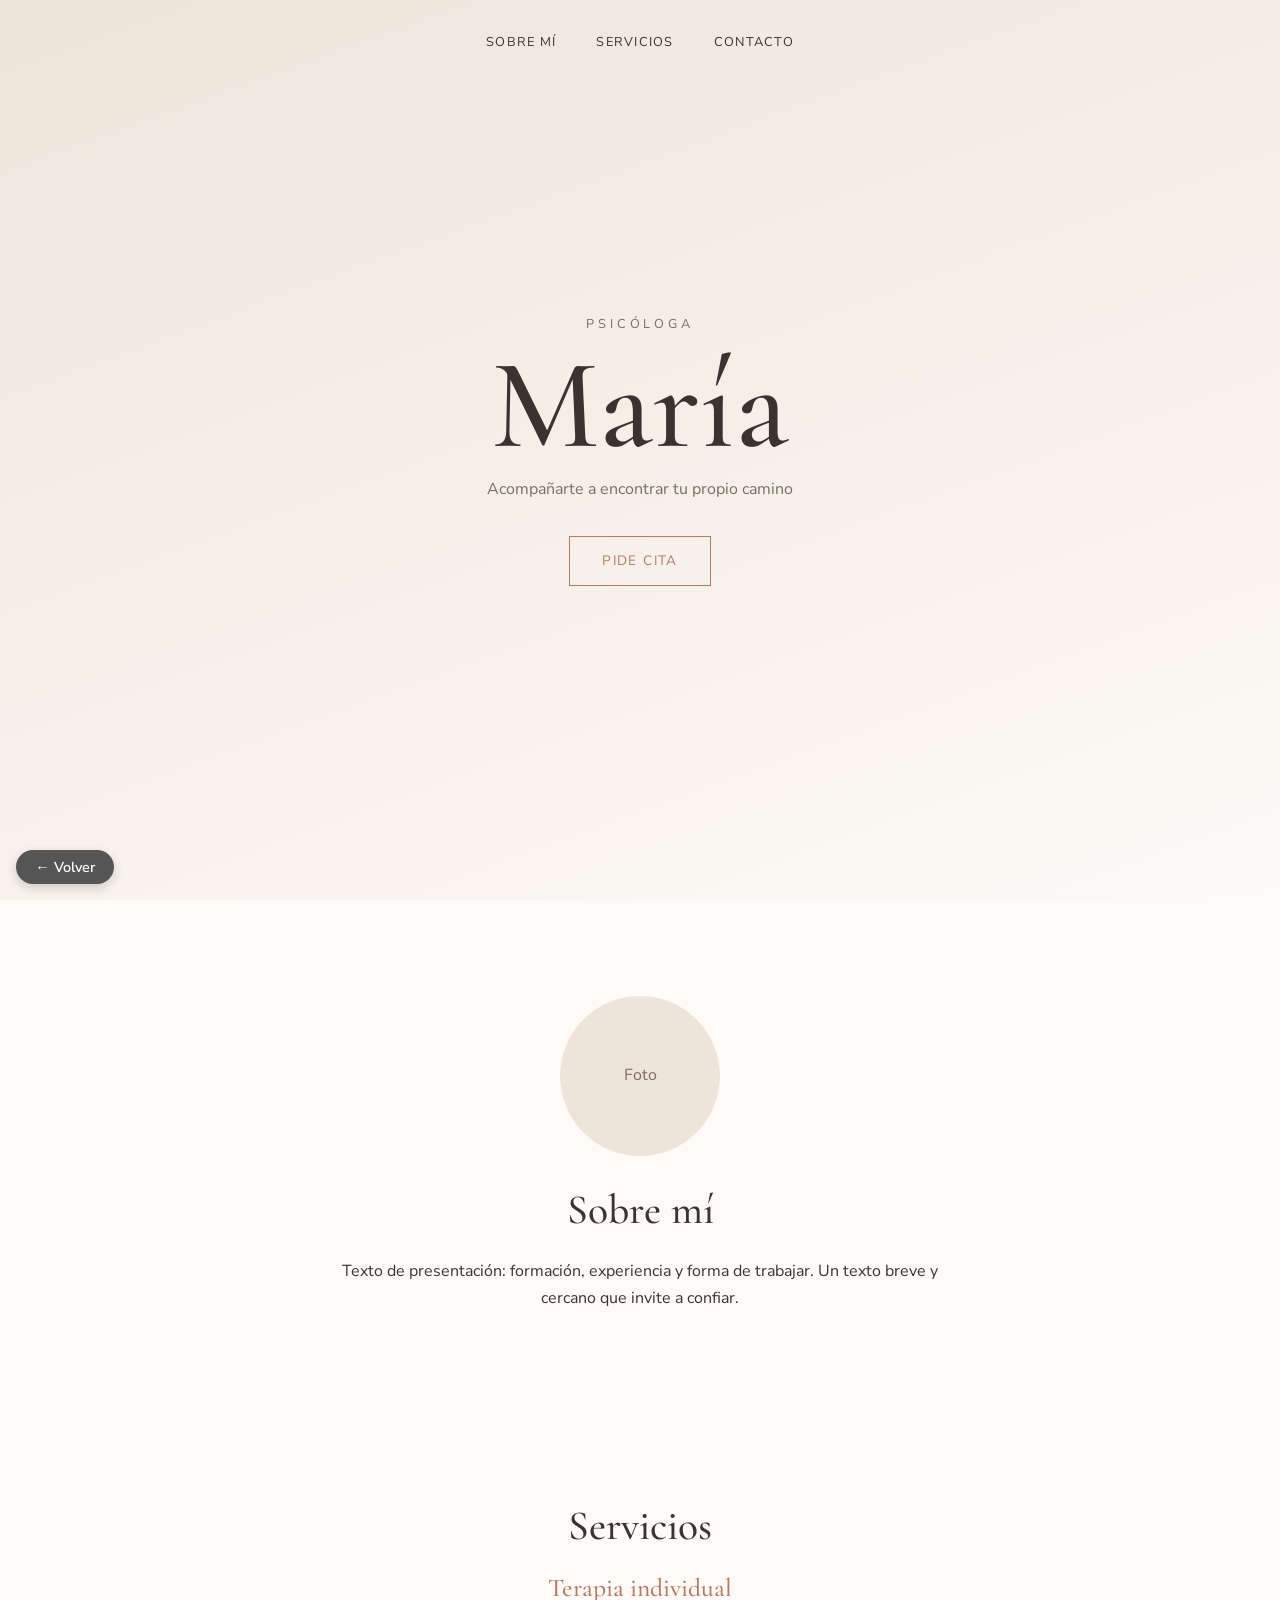
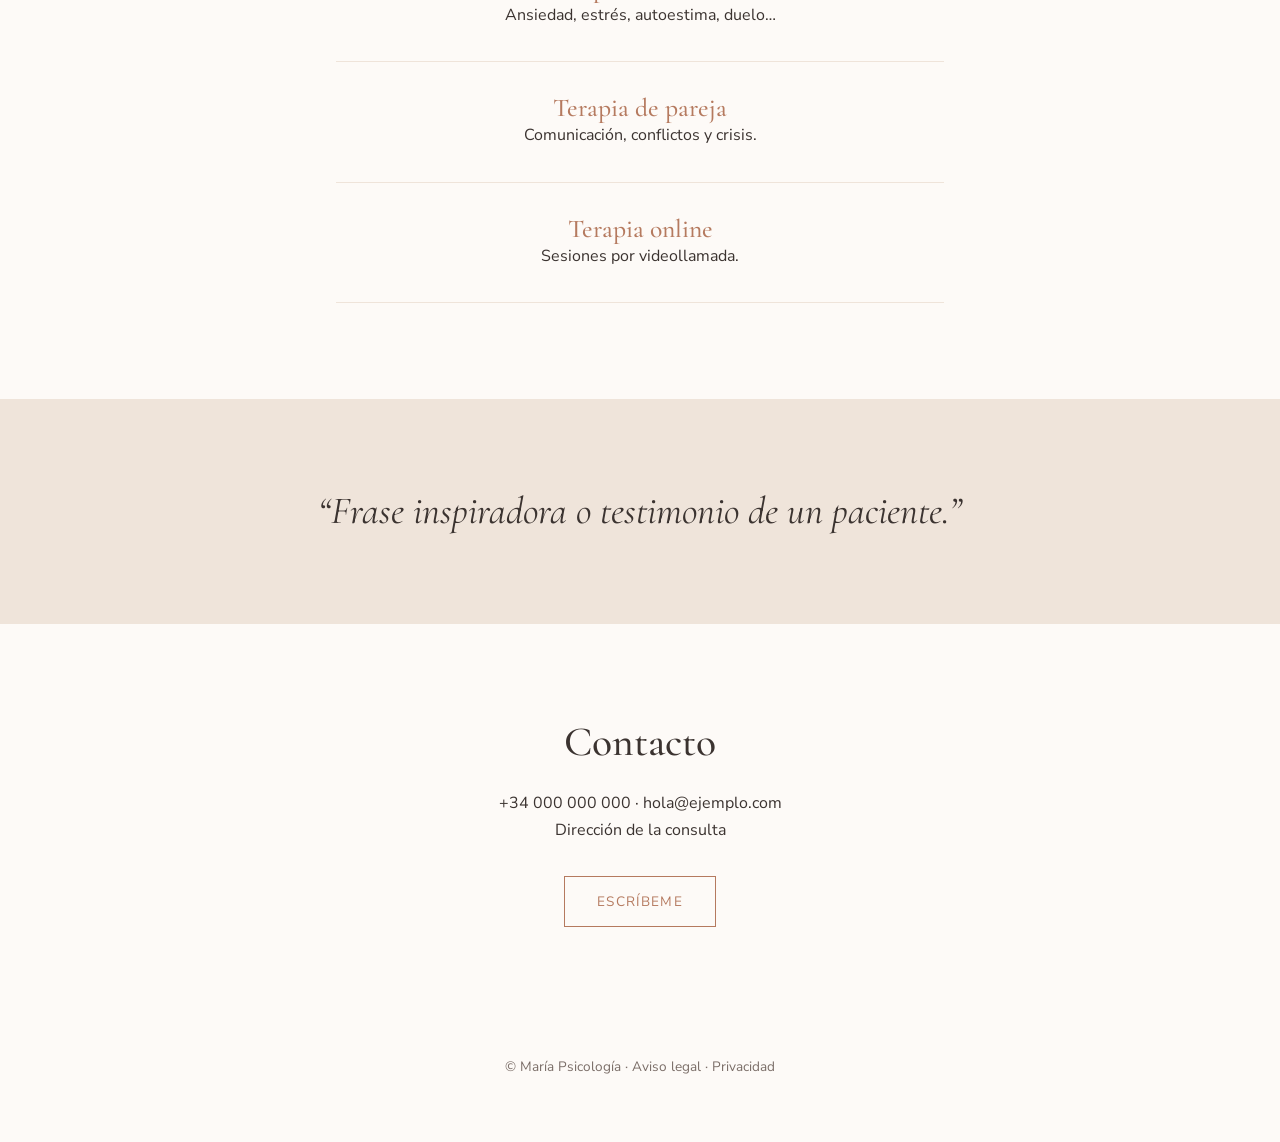
==== estructuras/estructura-2/index.html @ 0d66bf85 "first commit" ====
<!DOCTYPE html>
<html lang="es">
<head>
  <meta charset="UTF-8">
  <meta name="viewport" content="width=device-width, initial-scale=1.0">
  <title>Estructura 2 · Minimalista | María Psicología</title>
  <link rel="preconnect" href="https://fonts.googleapis.com">
  <link rel="preconnect" href="https://fonts.gstatic.com" crossorigin>
  <link href="https://fonts.googleapis.com/css2?family=Cormorant+Garamond:wght@500;600&family=Nunito+Sans:wght@400;600&display=swap" rel="stylesheet">
  <link rel="stylesheet" href="styles.css">
  <link rel="stylesheet" href="../../css/volver.css">
</head>
<body>
  <a href="../../estructuras.html" class="volver">← Volver</a>

  <!-- PORTADA A PANTALLA COMPLETA -->
  <header class="hero">
    <nav class="nav">
      <a href="#sobre-mi">Sobre mí</a>
      <a href="#servicios">Servicios</a>
      <a href="#contacto">Contacto</a>
    </nav>
    <div class="hero__contenido">
      <p class="hero__pre">Psicóloga</p>
      <h1>María</h1>
      <p>Acompañarte a encontrar tu propio camino</p>
      <a href="#contacto" class="btn">Pide cita</a>
    </div>
  </header>

  <main>
    <section id="sobre-mi" class="seccion">
      <div class="foto">Foto</div>
      <h2>Sobre mí</h2>
      <p>Texto de presentación: formación, experiencia y forma de trabajar. Un texto breve y cercano que invite a confiar.</p>
    </section>

    <section id="servicios" class="seccion">
      <h2>Servicios</h2>
      <ul class="servicios">
        <li><h3>Terapia individual</h3><p>Ansiedad, estrés, autoestima, duelo…</p></li>
        <li><h3>Terapia de pareja</h3><p>Comunicación, conflictos y crisis.</p></li>
        <li><h3>Terapia online</h3><p>Sesiones por videollamada.</p></li>
      </ul>
    </section>

    <section class="cita">
      <blockquote>“Frase inspiradora o testimonio de un paciente.”</blockquote>
    </section>

    <section id="contacto" class="seccion">
      <h2>Contacto</h2>
      <p>+34 000 000 000 · hola@ejemplo.com</p>
      <p>Dirección de la consulta</p>
      <a href="mailto:hola@ejemplo.com" class="btn">Escríbeme</a>
    </section>
  </main>

  <footer class="footer">© María Psicología · Aviso legal · Privacidad</footer>
</body>
</html>
---- estructuras/estructura-2/styles.css ----
:root {
  --color-primary: #b57a5f;      /* terracota suave */
  --color-bg: #fdfaf7;
  --color-bg-alt: #efe4da;
  --color-text: #3b3330;
  --color-muted: #7a6d67;
  --font-title: "Cormorant Garamond", serif;
  --font-body: "Nunito Sans", sans-serif;
}

*, *::before, *::after { box-sizing: border-box; margin: 0; padding: 0; }
html { scroll-behavior: smooth; }
body { font-family: var(--font-body); color: var(--color-text); background: var(--color-bg); line-height: 1.7; }
h1, h2, h3 { font-family: var(--font-title); font-weight: 500; line-height: 1.1; }

.btn {
  display: inline-block;
  margin-top: 2rem;
  padding: .8rem 2rem;
  border: 1px solid var(--color-primary);
  color: var(--color-primary);
  text-decoration: none;
  letter-spacing: .1em;
  text-transform: uppercase;
  font-size: .85rem;
  transition: background .2s, color .2s;
}
.btn:hover { background: var(--color-primary); color: #fff; }

/* Portada */
.hero {
  min-height: 100vh;
  display: grid;
  place-items: center;
  text-align: center;
  background: linear-gradient(160deg, var(--color-bg-alt), var(--color-bg));
  position: relative;
  padding: 2rem 1rem;
}
.nav { position: absolute; top: 2rem; left: 0; right: 0; display: flex; justify-content: center; gap: 2.5rem; }
.nav a { color: var(--color-text); text-decoration: none; letter-spacing: .1em; text-transform: uppercase; font-size: .8rem; }
.nav a:hover { color: var(--color-primary); }
.hero__pre { letter-spacing: .3em; text-transform: uppercase; font-size: .8rem; color: var(--color-primary); }
.hero h1 { font-size: clamp(4rem, 12vw, 8rem); }
.hero p { color: var(--color-muted); }

/* Secciones centradas en una columna estrecha */
.seccion { max-width: 640px; margin: 0 auto; padding: 6rem 1rem; text-align: center; }
.seccion h2 { font-size: 2.6rem; margin-bottom: 1.5rem; }
.foto {
  width: 160px; height: 160px; margin: 0 auto 2rem;
  border-radius: 50%;
  display: grid; place-items: center;
  background: var(--color-bg-alt); color: var(--color-muted);
}
.servicios { list-style: none; display: grid; gap: 2rem; }
.servicios li { border-bottom: 1px solid var(--color-bg-alt); padding-bottom: 2rem; }
.servicios h3 { font-size: 1.6rem; color: var(--color-primary); }

.cita { background: var(--color-bg-alt); padding: 5rem 1rem; text-align: center; }
.cita blockquote { font-family: var(--font-title); font-size: clamp(1.6rem, 4vw, 2.4rem); font-style: italic; max-width: 800px; margin: 0 auto; }

.footer { text-align: center; padding: 2rem 1rem 4rem; font-size: .85rem; color: var(--color-muted); }

@media (max-width: 600px) {
  .nav { gap: 1.2rem; }
  .seccion { padding: 4rem 1rem; }
}
---- css/volver.css ----
/* Botón flotante para volver desde cada estructura */
.volver {
  position: fixed;
  left: 1rem;
  bottom: 1rem;
  z-index: 100;
  padding: .6rem 1.2rem;
  border-radius: 999px;
  background: #3a3a3a;
  color: #fff;
  font: 600 .9rem/1 "Nunito Sans", sans-serif;
  text-decoration: none;
  box-shadow: 0 4px 12px rgba(0,0,0,.2);
  opacity: .85;
  transition: opacity .2s;
}
.volver:hover { opacity: 1; }
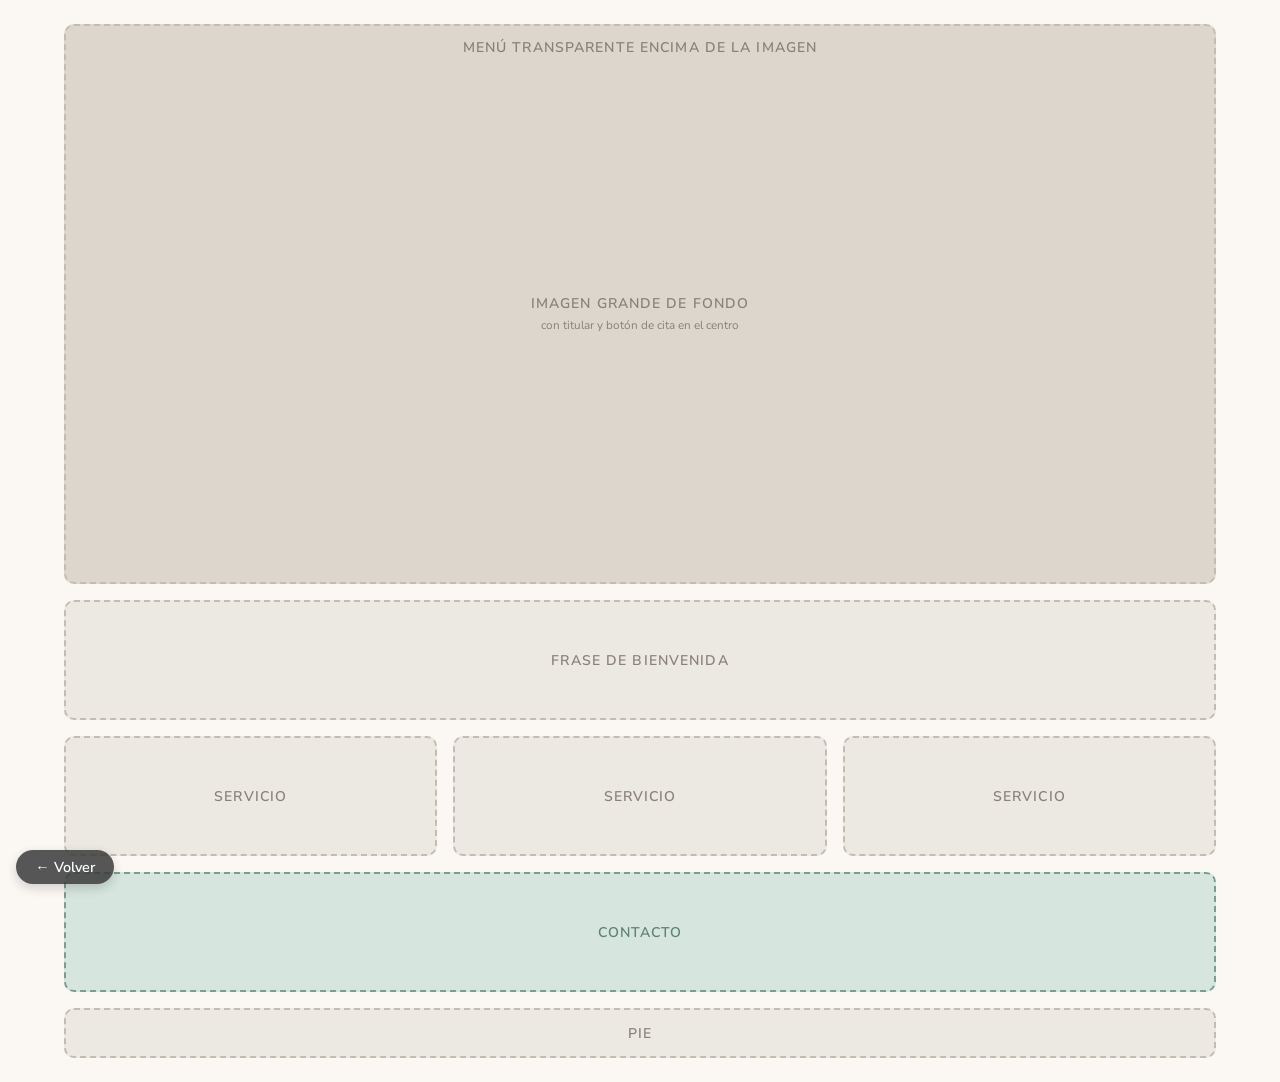
==== commit 304980ab: "Dejar solo la estructura 2 en esquema y añadir página de fotos Co-Authored-By: Claude Opus 5.5 <nore" ====
--- a/estructuras/estructura-2/index.html
+++ b/estructuras/estructura-2/index.html
@@ -3,59 +3,28 @@
 <head>
   <meta charset="UTF-8">
   <meta name="viewport" content="width=device-width, initial-scale=1.0">
-  <title>Estructura 2 · Minimalista | María Psicología</title>
-  <link rel="preconnect" href="https://fonts.googleapis.com">
-  <link rel="preconnect" href="https://fonts.gstatic.com" crossorigin>
-  <link href="https://fonts.googleapis.com/css2?family=Cormorant+Garamond:wght@500;600&family=Nunito+Sans:wght@400;600&display=swap" rel="stylesheet">
-  <link rel="stylesheet" href="styles.css">
+  <title>Estructura 2 · Imagen a pantalla completa | María Psicología</title>
+  <link href="https://fonts.googleapis.com/css2?family=Nunito+Sans:wght@400;600&display=swap" rel="stylesheet">
+  <link rel="stylesheet" href="../../css/esquema.css">
   <link rel="stylesheet" href="../../css/volver.css">
 </head>
 <body>
   <a href="../../estructuras.html" class="volver">← Volver</a>
 
-  <!-- PORTADA A PANTALLA COMPLETA -->
-  <header class="hero">
-    <nav class="nav">
-      <a href="#sobre-mi">Sobre mí</a>
-      <a href="#servicios">Servicios</a>
-      <a href="#contacto">Contacto</a>
-    </nav>
-    <div class="hero__contenido">
-      <p class="hero__pre">Psicóloga</p>
-      <h1>María</h1>
-      <p>Acompañarte a encontrar tu propio camino</p>
-      <a href="#contacto" class="btn">Pide cita</a>
+  <main class="esq">
+    <div class="b b--oscuro h-xl" style="align-content: space-between;">
+      <span>Menú transparente encima de la imagen</span>
+      <span>Imagen grande de fondo<small>con titular y botón de cita en el centro</small></span>
+      <span></span>
     </div>
-  </header>
-
-  <main>
-    <section id="sobre-mi" class="seccion">
-      <div class="foto">Foto</div>
-      <h2>Sobre mí</h2>
-      <p>Texto de presentación: formación, experiencia y forma de trabajar. Un texto breve y cercano que invite a confiar.</p>
-    </section>
-
-    <section id="servicios" class="seccion">
-      <h2>Servicios</h2>
-      <ul class="servicios">
-        <li><h3>Terapia individual</h3><p>Ansiedad, estrés, autoestima, duelo…</p></li>
-        <li><h3>Terapia de pareja</h3><p>Comunicación, conflictos y crisis.</p></li>
-        <li><h3>Terapia online</h3><p>Sesiones por videollamada.</p></li>
-      </ul>
-    </section>
-
-    <section class="cita">
-      <blockquote>“Frase inspiradora o testimonio de un paciente.”</blockquote>
-    </section>
-
-    <section id="contacto" class="seccion">
-      <h2>Contacto</h2>
-      <p>+34 000 000 000 · hola@ejemplo.com</p>
-      <p>Dirección de la consulta</p>
-      <a href="mailto:hola@ejemplo.com" class="btn">Escríbeme</a>
-    </section>
+    <div class="b h-s">Frase de bienvenida</div>
+    <div class="fila" style="--cols: 3">
+      <div class="b h-s">Servicio</div>
+      <div class="b h-s">Servicio</div>
+      <div class="b h-s">Servicio</div>
+    </div>
+    <div class="b b--acento h-s">Contacto</div>
+    <div class="b h-xs">Pie</div>
   </main>
-
-  <footer class="footer">© María Psicología · Aviso legal · Privacidad</footer>
 </body>
 </html>
--- a/css/esquema.css
+++ b/css/esquema.css
@@ -0,0 +1,41 @@
+/* Estilos comunes de los esquemas de estructura (wireframes) */
+*, *::before, *::after { box-sizing: border-box; margin: 0; padding: 0; }
+body { font-family: "Nunito Sans", sans-serif; background: #fbf8f4; }
+
+.esq { max-width: 1200px; margin: 0 auto; padding: 24px; display: grid; gap: 16px; }
+
+/* Bloque genérico */
+.b {
+  display: grid;
+  place-items: center;
+  min-height: 60px;
+  padding: 12px;
+  text-align: center;
+  background: #ece8e2;
+  border: 2px dashed #c4bcb1;
+  border-radius: 10px;
+  color: #8a8178;
+  font-size: 14px;
+  font-weight: 600;
+  letter-spacing: .08em;
+  text-transform: uppercase;
+}
+.b small { display: block; font-weight: 400; text-transform: none; letter-spacing: 0; margin-top: 4px; }
+.b--oscuro { background: #ddd6cc; }
+.b--acento { background: #d6e5de; border-color: #7a9e8e; color: #5d8172; }
+.b--redondo { border-radius: 50%; aspect-ratio: 1; }
+
+/* Filas y columnas */
+.fila { display: grid; gap: 16px; grid-template-columns: repeat(var(--cols, 2), 1fr); }
+.pila { display: grid; gap: 16px; align-content: start; }
+
+/* Alturas */
+.h-xs { min-height: 50px; }
+.h-s  { min-height: 120px; }
+.h-m  { min-height: 220px; }
+.h-l  { min-height: 360px; }
+.h-xl { min-height: 560px; }
+
+@media (max-width: 700px) {
+  .fila { grid-template-columns: 1fr; }
+}
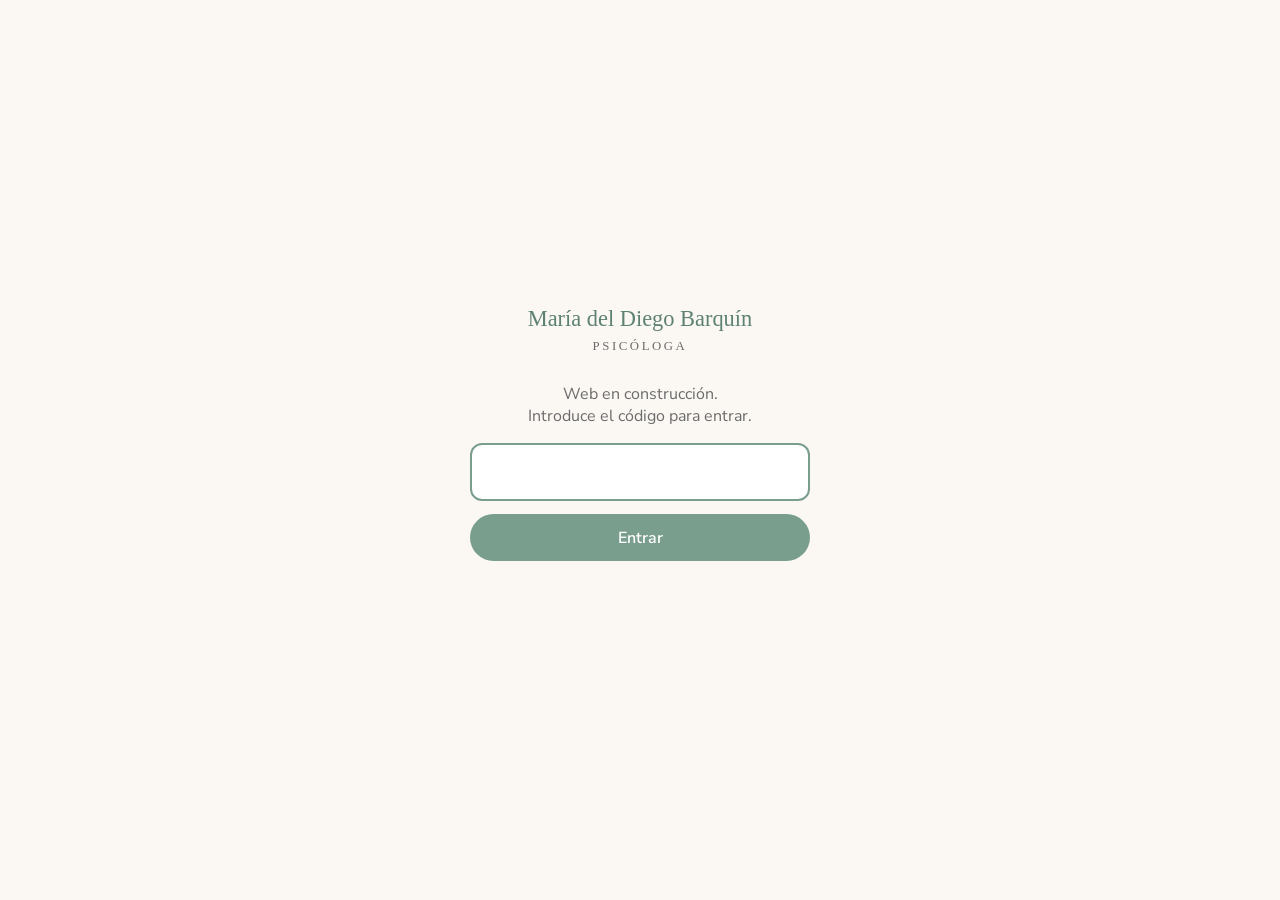
==== commit c3372058: "Pedir un código para entrar a la web en construcción Pantalla de PIN en todas las páginas y noindex " ====
--- a/estructuras/estructura-2/index.html
+++ b/estructuras/estructura-2/index.html
@@ -3,7 +3,9 @@
 <head>
   <meta charset="UTF-8">
   <meta name="viewport" content="width=device-width, initial-scale=1.0">
-  <title>Estructura 2 · Imagen a pantalla completa | María Psicología</title>
+  <meta name="robots" content="noindex, nofollow">
+  <script src="../../js/acceso.js"></script>
+  <title>Estructura 2 · Imagen a pantalla completa | María del Diego Barquín, psicóloga</title>
   <link href="https://fonts.googleapis.com/css2?family=Nunito+Sans:wght@400;600&display=swap" rel="stylesheet">
   <link rel="stylesheet" href="../../css/esquema.css">
   <link rel="stylesheet" href="../../css/volver.css">
